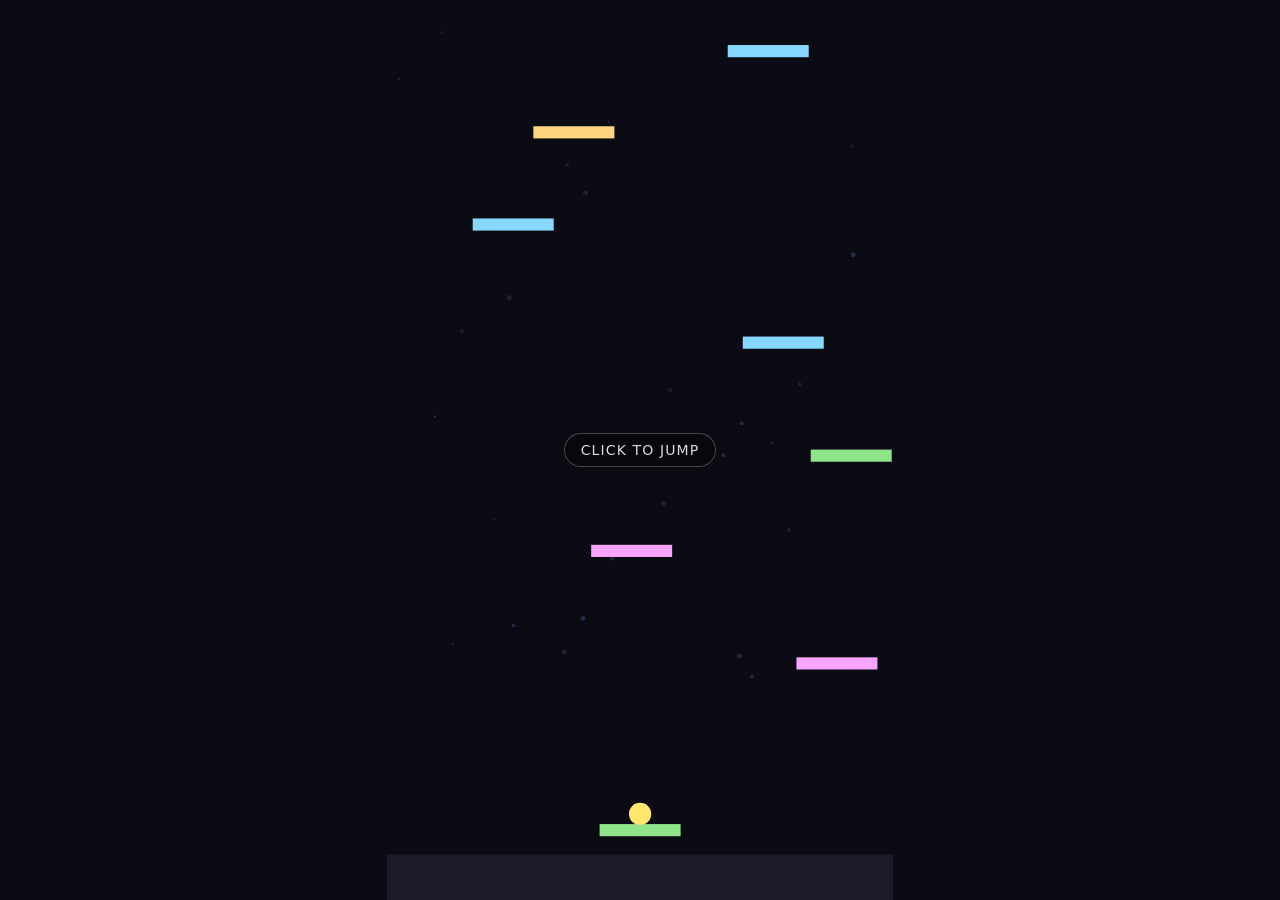
==== index.html @ 4f11e570 "Add runnable Tail Jumper vertical slice" ====
<!doctype html>
<html lang="en">
  <head>
    <meta charset="UTF-8" />
    <meta name="viewport" content="width=device-width, initial-scale=1.0" />
    <title>Tail Jumper</title>
    <link rel="stylesheet" href="style.css" />
  </head>
  <body>
    <div id="game-root">
      <canvas id="game-canvas"></canvas>
      <div id="overlay">click to jump</div>
    </div>
    <script type="module" src="main.js"></script>
  </body>
</html>
---- style.css ----
:root {
  color-scheme: dark;
}

* {
  box-sizing: border-box;
}

body {
  margin: 0;
  background: #0b0b14;
  display: flex;
  justify-content: center;
  align-items: center;
  height: 100vh;
  overflow: hidden;
  font-family: "Inter", system-ui, sans-serif;
}

#game-root {
  position: relative;
  height: 100vh;
  width: 100vw;
  display: flex;
  align-items: center;
  justify-content: center;
}

#game-canvas {
  display: block;
  background: #0b0b14;
}

#overlay {
  position: absolute;
  color: rgba(255, 255, 255, 0.85);
  letter-spacing: 0.08em;
  text-transform: uppercase;
  font-size: 14px;
  pointer-events: none;
  top: 50%;
  transform: translateY(-50%);
  padding: 8px 16px;
  border: 1px solid rgba(255, 255, 255, 0.25);
  border-radius: 999px;
  background: rgba(0, 0, 0, 0.35);
  transition: opacity 0.3s ease;
}

#overlay.hidden {
  opacity: 0;
}
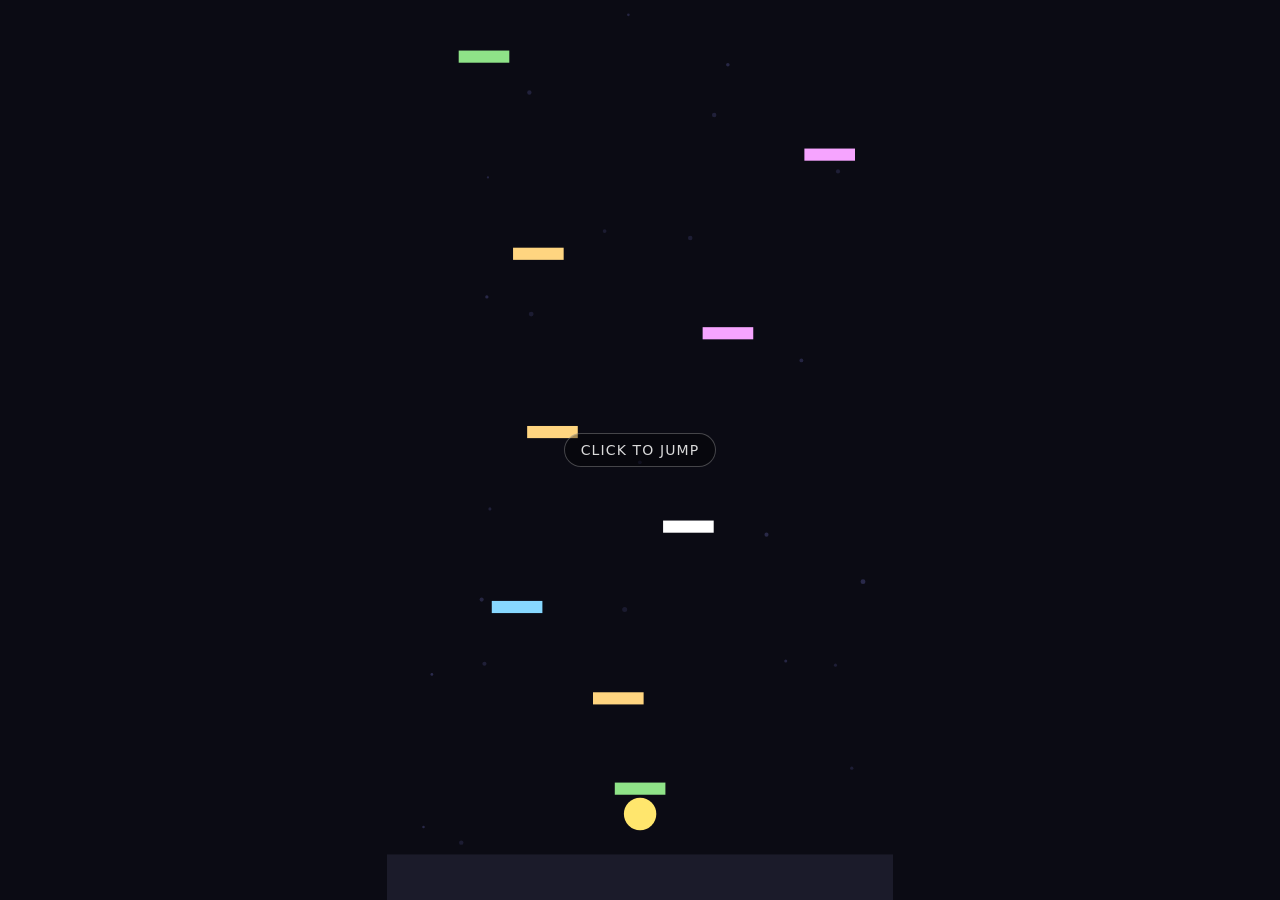
==== commit 718e4c69: "Implement Tail v2 layered tail and viewer" ====
--- a/index.html
+++ b/index.html
@@ -10,6 +10,48 @@
     <div id="game-root">
       <canvas id="game-canvas"></canvas>
       <div id="overlay">click to jump</div>
+      <div id="tail-viewer" class="tail-viewer hidden">
+        <div class="tail-viewer__header">
+          <div>
+            <strong>Tail Viewer</strong>
+            <span class="tail-viewer__hint">V to toggle</span>
+          </div>
+          <div class="tail-viewer__actions">
+            <button type="button" data-action="save">Save</button>
+            <button type="button" data-action="dump">Dump JSON</button>
+          </div>
+        </div>
+        <div class="tail-viewer__body">
+          <div class="tail-viewer__layers" data-layer-list></div>
+          <div class="tail-viewer__controls" data-layer-controls>
+            <div class="tail-viewer__field">
+              <label>Grid Size</label>
+              <input type="range" data-control="gridSize" />
+              <span data-value="gridSize"></span>
+            </div>
+            <div class="tail-viewer__field">
+              <label>Spawn Rate</label>
+              <input type="range" data-control="spawnRate" />
+              <span data-value="spawnRate"></span>
+            </div>
+            <div class="tail-viewer__field">
+              <label>Size</label>
+              <input type="range" data-control="size" />
+              <span data-value="size"></span>
+            </div>
+            <div class="tail-viewer__field">
+              <label>Life</label>
+              <input type="range" data-control="life" />
+              <span data-value="life"></span>
+            </div>
+            <div class="tail-viewer__field">
+              <label>Alpha</label>
+              <input type="range" data-control="alpha" />
+              <span data-value="alpha"></span>
+            </div>
+          </div>
+        </div>
+      </div>
     </div>
     <script type="module" src="main.js"></script>
   </body>
--- a/style.css
+++ b/style.css
@@ -50,3 +50,123 @@
 #overlay.hidden {
   opacity: 0;
 }
+
+.tail-viewer {
+  position: absolute;
+  top: 16px;
+  left: 16px;
+  width: 320px;
+  background: rgba(10, 10, 18, 0.85);
+  border: 1px solid rgba(255, 255, 255, 0.1);
+  border-radius: 12px;
+  padding: 12px;
+  color: #e6e6f2;
+  font-size: 12px;
+  display: flex;
+  flex-direction: column;
+  gap: 10px;
+  backdrop-filter: blur(8px);
+}
+
+.tail-viewer.hidden {
+  display: none;
+}
+
+.tail-viewer__header {
+  display: flex;
+  justify-content: space-between;
+  align-items: center;
+  gap: 8px;
+}
+
+.tail-viewer__header strong {
+  font-size: 13px;
+  letter-spacing: 0.04em;
+  text-transform: uppercase;
+}
+
+.tail-viewer__hint {
+  display: block;
+  font-size: 10px;
+  color: rgba(255, 255, 255, 0.5);
+}
+
+.tail-viewer__actions {
+  display: flex;
+  gap: 6px;
+}
+
+.tail-viewer__actions button {
+  background: rgba(255, 255, 255, 0.08);
+  color: inherit;
+  border: 1px solid rgba(255, 255, 255, 0.2);
+  border-radius: 6px;
+  padding: 4px 8px;
+  font-size: 11px;
+  cursor: pointer;
+}
+
+.tail-viewer__body {
+  display: grid;
+  grid-template-columns: 1fr;
+  gap: 10px;
+}
+
+.tail-viewer__layers {
+  display: flex;
+  flex-direction: column;
+  gap: 6px;
+}
+
+.tail-viewer__layer-row {
+  display: flex;
+  align-items: center;
+  gap: 6px;
+}
+
+.tail-viewer__layer-toggle {
+  accent-color: #7c4dff;
+}
+
+.tail-viewer__layer-button {
+  flex: 1;
+  text-align: left;
+  background: rgba(255, 255, 255, 0.06);
+  color: inherit;
+  border: 1px solid rgba(255, 255, 255, 0.08);
+  border-radius: 6px;
+  padding: 6px 8px;
+  font-size: 11px;
+  cursor: pointer;
+}
+
+.tail-viewer__layer-button.is-active {
+  border-color: rgba(124, 77, 255, 0.6);
+  background: rgba(124, 77, 255, 0.2);
+}
+
+.tail-viewer__controls {
+  display: flex;
+  flex-direction: column;
+  gap: 8px;
+}
+
+.tail-viewer__field {
+  display: grid;
+  grid-template-columns: 1fr auto;
+  align-items: center;
+  gap: 6px;
+}
+
+.tail-viewer__field label {
+  color: rgba(255, 255, 255, 0.7);
+}
+
+.tail-viewer__field input[type=\"range\"] {
+  width: 100%;
+}
+
+.tail-viewer__field span {
+  font-variant-numeric: tabular-nums;
+  color: rgba(255, 255, 255, 0.9);
+}
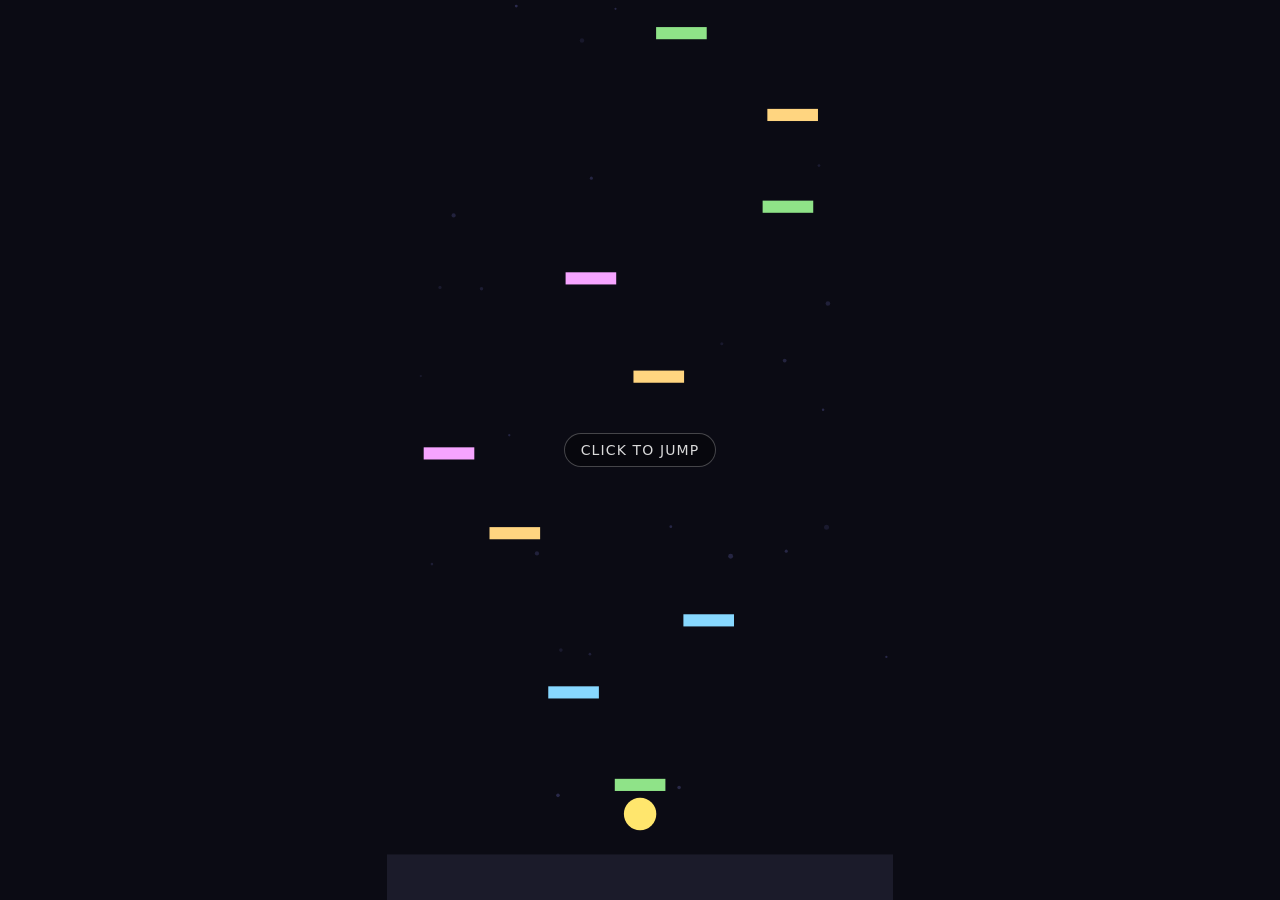
==== commit bd4a5420: "Add progression preview to tail viewer" ====
--- a/index.html
+++ b/index.html
@@ -22,8 +22,28 @@
           </div>
         </div>
         <div class="tail-viewer__body">
-          <div class="tail-viewer__layers" data-layer-list></div>
+          <div class="tail-viewer__layers">
+            <div class="tail-viewer__section-header">Layer Select</div>
+            <div data-layer-list></div>
+          </div>
           <div class="tail-viewer__controls" data-layer-controls>
+            <div class="tail-viewer__section">
+              <div class="tail-viewer__section-header">
+                <span>Progression Preview</span>
+                <span class="tail-viewer__stage-label" data-progress-stage></span>
+              </div>
+              <div class="tail-viewer__stage-bar" data-stage-bar></div>
+              <div class="tail-viewer__field">
+                <label>Progress</label>
+                <input type="range" data-control="progress" />
+                <span data-value="progress"></span>
+              </div>
+              <div class="tail-viewer__multipliers" data-progress-multipliers>
+                <span data-mul="spawn"></span>
+                <span data-mul="life"></span>
+                <span data-mul="size"></span>
+              </div>
+            </div>
             <div class="tail-viewer__field">
               <label>Grid Size</label>
               <input type="range" data-control="gridSize" />
--- a/style.css
+++ b/style.css
@@ -112,7 +112,76 @@
   gap: 10px;
 }
 
+.tail-viewer__section {
+  display: flex;
+  flex-direction: column;
+  gap: 8px;
+  padding: 8px;
+  border-radius: 10px;
+  background: rgba(255, 255, 255, 0.04);
+  border: 1px solid rgba(255, 255, 255, 0.08);
+}
+
+.tail-viewer__section-header {
+  display: flex;
+  justify-content: space-between;
+  align-items: center;
+  gap: 8px;
+  font-size: 11px;
+  text-transform: uppercase;
+  letter-spacing: 0.04em;
+  color: rgba(255, 255, 255, 0.7);
+}
+
+.tail-viewer__stage-label {
+  font-size: 10px;
+  color: rgba(255, 255, 255, 0.9);
+}
+
+.tail-viewer__stage-bar {
+  display: flex;
+  height: 8px;
+  border-radius: 999px;
+  overflow: hidden;
+  background: rgba(255, 255, 255, 0.08);
+  border: 1px solid rgba(255, 255, 255, 0.08);
+}
+
+.tail-viewer__stage-segment {
+  flex: 1;
+  position: relative;
+  cursor: pointer;
+  background: rgba(255, 255, 255, 0.08);
+}
+
+.tail-viewer__stage-segment + .tail-viewer__stage-segment {
+  border-left: 1px solid rgba(255, 255, 255, 0.08);
+}
+
+.tail-viewer__stage-segment.is-active {
+  background: rgba(124, 77, 255, 0.6);
+}
+
+.tail-viewer__multipliers {
+  display: flex;
+  gap: 8px;
+  font-size: 10px;
+  color: rgba(255, 255, 255, 0.7);
+}
+
+.tail-viewer__multipliers span {
+  padding: 2px 6px;
+  border-radius: 999px;
+  background: rgba(255, 255, 255, 0.08);
+}
+
 .tail-viewer__layers {
+  display: flex;
+  flex-direction: column;
+  gap: 6px;
+}
+
+.tail-viewer__layers [data-layer-list] {
   display: flex;
   flex-direction: column;
   gap: 6px;
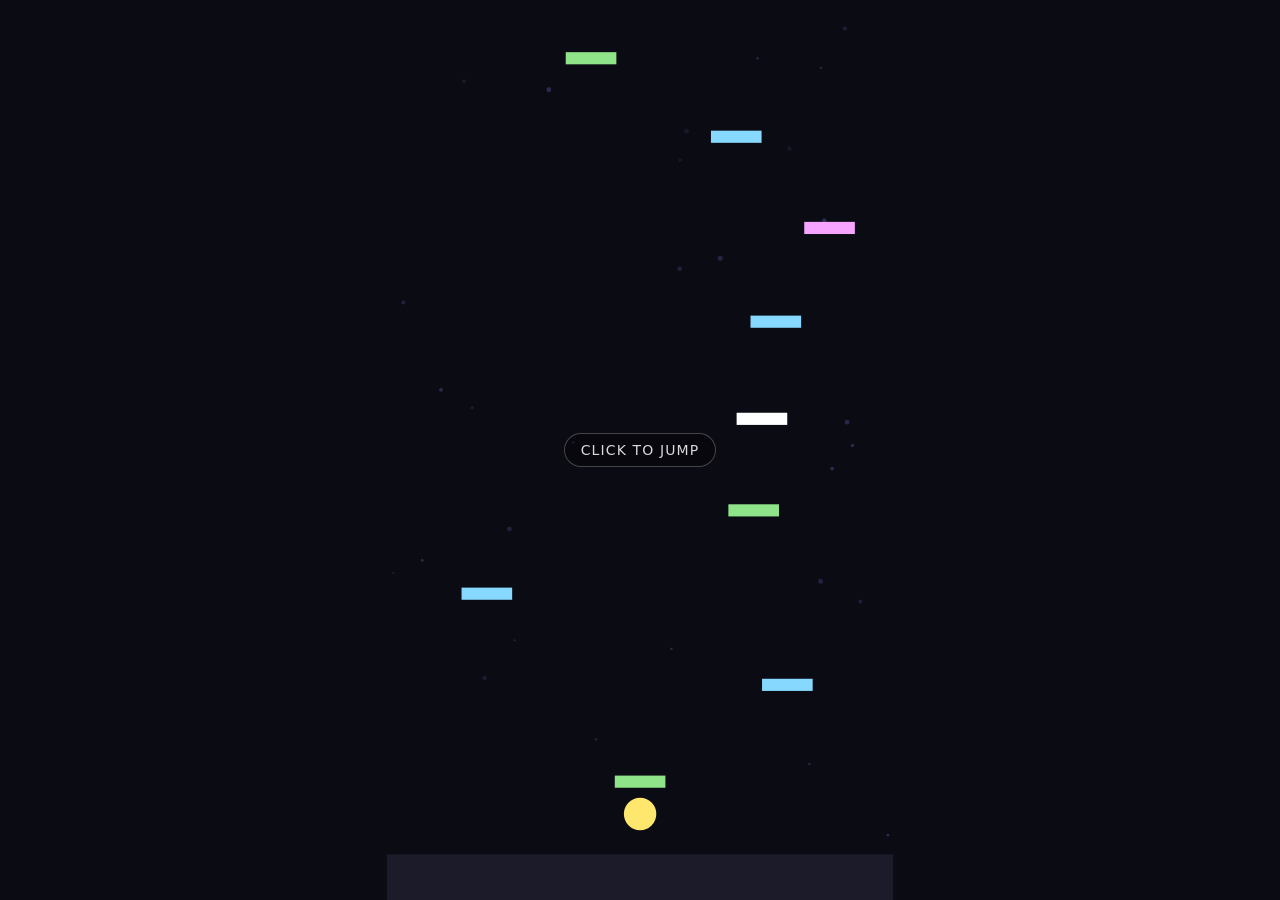
==== commit 9f93ba89: "Expand tail viewer controls and monitoring" ====
--- a/index.html
+++ b/index.html
@@ -18,6 +18,8 @@
           </div>
           <div class="tail-viewer__actions">
             <button type="button" data-action="save">Save</button>
+            <button type="button" data-action="load">Load</button>
+            <button type="button" data-action="reset">Reset</button>
             <button type="button" data-action="dump">Dump JSON</button>
           </div>
         </div>
@@ -27,6 +29,19 @@
             <div data-layer-list></div>
           </div>
           <div class="tail-viewer__controls" data-layer-controls>
+            <div class="tail-viewer__section tail-viewer__metrics">
+              <div class="tail-viewer__section-header">
+                <span>Performance</span>
+              </div>
+              <div class="tail-viewer__metrics-row">
+                <span>FPS</span>
+                <strong data-metric="fps">--</strong>
+              </div>
+              <div class="tail-viewer__metrics-row">
+                <span>Particles</span>
+                <strong data-metric="particles">--</strong>
+              </div>
+            </div>
             <div class="tail-viewer__section">
               <div class="tail-viewer__section-header">
                 <span>Progression Preview</span>
@@ -44,15 +59,114 @@
                 <span data-mul="size"></span>
               </div>
             </div>
-            <div class="tail-viewer__field">
-              <label>Grid Size</label>
-              <input type="range" data-control="gridSize" />
-              <span data-value="gridSize"></span>
-            </div>
-            <div class="tail-viewer__field">
-              <label>Spawn Rate</label>
+            <div class="tail-viewer__section">
+              <div class="tail-viewer__section-header">
+                <span>Global Tail</span>
+              </div>
+              <div class="tail-viewer__field">
+                <label>Snap to Grid</label>
+                <input type="checkbox" data-control="snapToGrid" />
+              </div>
+              <div class="tail-viewer__field">
+                <label>Grid Size</label>
+                <input type="range" data-control="gridSize" />
+                <span data-value="gridSize"></span>
+              </div>
+              <div class="tail-viewer__field">
+                <label>Global Alpha</label>
+                <input type="range" data-control="globalAlpha" />
+                <span data-value="globalAlpha"></span>
+              </div>
+              <div class="tail-viewer__field">
+                <label>Global Spawn</label>
+                <input type="range" data-control="globalSpawnMul" />
+                <span data-value="globalSpawnMul"></span>
+              </div>
+              <div class="tail-viewer__field">
+                <label>Global Life</label>
+                <input type="range" data-control="globalLifeMul" />
+                <span data-value="globalLifeMul"></span>
+              </div>
+              <div class="tail-viewer__field">
+                <label>Global Size</label>
+                <input type="range" data-control="globalSizeMul" />
+                <span data-value="globalSizeMul"></span>
+              </div>
+            </div>
+            <div class="tail-viewer__section">
+              <div class="tail-viewer__section-header">
+                <span>Progress Stages</span>
+                <button type="button" class="tail-viewer__small-button" data-action="add-stage">
+                  Add
+                </button>
+              </div>
+              <div class="tail-viewer__stage-list" data-stage-list></div>
+            </div>
+            <div class="tail-viewer__field">
+              <label>Enabled</label>
+              <input type="checkbox" data-control="layerEnabled" />
+            </div>
+            <div class="tail-viewer__field">
+              <label>Enabled At</label>
+              <input type="range" data-control="enabledAt" />
+              <span data-value="enabledAt"></span>
+            </div>
+            <div class="tail-viewer__field">
+              <label>Mode</label>
+              <select data-control="mode">
+                <option value="follow">follow</option>
+                <option value="aura">aura</option>
+                <option value="spark">spark</option>
+              </select>
+            </div>
+            <div class="tail-viewer__field">
+              <label>Shape</label>
+              <select data-control="shape">
+                <option value="square">square</option>
+                <option value="circle">circle</option>
+              </select>
+            </div>
+            <div class="tail-viewer__field">
+              <label>Color Mode</label>
+              <select data-control="colorMode">
+                <option value="platform">platform</option>
+                <option value="fixed">fixed</option>
+                <option value="palette">palette</option>
+              </select>
+            </div>
+            <div class="tail-viewer__field tail-viewer__color-row" data-color-fixed>
+              <label>Color</label>
+              <input type="color" data-control="color" />
+              <input type="text" data-control="colorText" />
+            </div>
+            <div class="tail-viewer__field" data-color-palette>
+              <label>Palette</label>
+              <input type="text" data-control="palette" placeholder="#ff0000, #00ff00" />
+            </div>
+            <div class="tail-viewer__field" data-color-palette>
+              <label>Palette Blend</label>
+              <input type="range" data-control="paletteBlend" />
+              <span data-value="paletteBlend"></span>
+            </div>
+            <div class="tail-viewer__field">
+              <label>Base Spawn</label>
               <input type="range" data-control="spawnRate" />
               <span data-value="spawnRate"></span>
+            </div>
+            <div class="tail-viewer__field">
+              <label>Max Spawn</label>
+              <input type="range" data-control="maxSpawnRate" />
+              <span data-value="maxSpawnRate"></span>
+            </div>
+            <div class="tail-viewer__field">
+              <label>Life</label>
+              <input type="range" data-control="life" />
+              <span data-value="life"></span>
+            </div>
+            <div class="tail-viewer__field">
+              <label>Life Jitter</label>
+              <input type="range" data-control="lifeJitter" />
+              <span data-value="lifeJitter"></span>
             </div>
             <div class="tail-viewer__field">
               <label>Size</label>
@@ -60,14 +174,49 @@
               <span data-value="size"></span>
             </div>
             <div class="tail-viewer__field">
-              <label>Life</label>
-              <input type="range" data-control="life" />
-              <span data-value="life"></span>
+              <label>Size Jitter</label>
+              <input type="range" data-control="sizeJitter" />
+              <span data-value="sizeJitter"></span>
             </div>
             <div class="tail-viewer__field">
               <label>Alpha</label>
               <input type="range" data-control="alpha" />
               <span data-value="alpha"></span>
+            </div>
+            <div class="tail-viewer__field">
+              <label>Follow Strength</label>
+              <input type="range" data-control="followStrength" />
+              <span data-value="followStrength"></span>
+            </div>
+            <div class="tail-viewer__field">
+              <label>Offset Radius</label>
+              <input type="range" data-control="offsetRadius" />
+              <span data-value="offsetRadius"></span>
+            </div>
+            <div class="tail-viewer__field">
+              <label>Offset Bias</label>
+              <input type="range" data-control="offsetBias" />
+              <span data-value="offsetBias"></span>
+            </div>
+            <div class="tail-viewer__field">
+              <label>Drift Speed</label>
+              <input type="range" data-control="driftSpeed" />
+              <span data-value="driftSpeed"></span>
+            </div>
+            <div class="tail-viewer__field">
+              <label>Drift Jitter</label>
+              <input type="range" data-control="driftJitter" />
+              <span data-value="driftJitter"></span>
+            </div>
+            <div class="tail-viewer__field">
+              <label>Gravity</label>
+              <input type="range" data-control="gravity" />
+              <span data-value="gravity"></span>
+            </div>
+            <div class="tail-viewer__field">
+              <label>Air Push</label>
+              <input type="range" data-control="airPush" />
+              <span data-value="airPush"></span>
             </div>
           </div>
         </div>
--- a/style.css
+++ b/style.css
@@ -106,6 +106,16 @@
   cursor: pointer;
 }
 
+.tail-viewer__small-button {
+  background: rgba(255, 255, 255, 0.1);
+  border: 1px solid rgba(255, 255, 255, 0.2);
+  color: inherit;
+  border-radius: 6px;
+  font-size: 10px;
+  padding: 2px 6px;
+  cursor: pointer;
+}
+
 .tail-viewer__body {
   display: grid;
   grid-template-columns: 1fr;
@@ -133,6 +143,19 @@
   color: rgba(255, 255, 255, 0.7);
 }
 
+.tail-viewer__metrics-row {
+  display: flex;
+  justify-content: space-between;
+  align-items: center;
+  font-size: 11px;
+  color: rgba(255, 255, 255, 0.8);
+}
+
+.tail-viewer__metrics-row strong {
+  font-variant-numeric: tabular-nums;
+  color: rgba(255, 255, 255, 0.95);
+}
+
 .tail-viewer__stage-label {
   font-size: 10px;
   color: rgba(255, 255, 255, 0.9);
@@ -173,6 +196,39 @@
   padding: 2px 6px;
   border-radius: 999px;
   background: rgba(255, 255, 255, 0.08);
+}
+
+.tail-viewer__stage-list {
+  display: flex;
+  flex-direction: column;
+  gap: 6px;
+}
+
+.tail-viewer__stage-row {
+  display: grid;
+  grid-template-columns: repeat(5, minmax(0, 1fr)) auto;
+  gap: 6px;
+  align-items: center;
+}
+
+.tail-viewer__stage-row input {
+  width: 100%;
+  font-size: 10px;
+  padding: 2px 4px;
+  border-radius: 4px;
+  border: 1px solid rgba(255, 255, 255, 0.15);
+  background: rgba(255, 255, 255, 0.08);
+  color: inherit;
+}
+
+.tail-viewer__stage-row button {
+  background: rgba(255, 255, 255, 0.08);
+  border: 1px solid rgba(255, 255, 255, 0.2);
+  color: inherit;
+  border-radius: 6px;
+  font-size: 10px;
+  padding: 2px 6px;
+  cursor: pointer;
 }
 
 .tail-viewer__layers {
@@ -227,6 +283,28 @@
   gap: 6px;
 }
 
+.tail-viewer__field input[type="text"],
+.tail-viewer__field select {
+  background: rgba(255, 255, 255, 0.08);
+  border: 1px solid rgba(255, 255, 255, 0.2);
+  color: inherit;
+  border-radius: 6px;
+  padding: 4px 6px;
+  font-size: 11px;
+}
+
+.tail-viewer__color-row {
+  grid-template-columns: 1fr auto auto;
+}
+
+.tail-viewer__color-row input[type="color"] {
+  border: none;
+  background: transparent;
+  width: 28px;
+  height: 24px;
+  padding: 0;
+}
+
 .tail-viewer__field label {
   color: rgba(255, 255, 255, 0.7);
 }
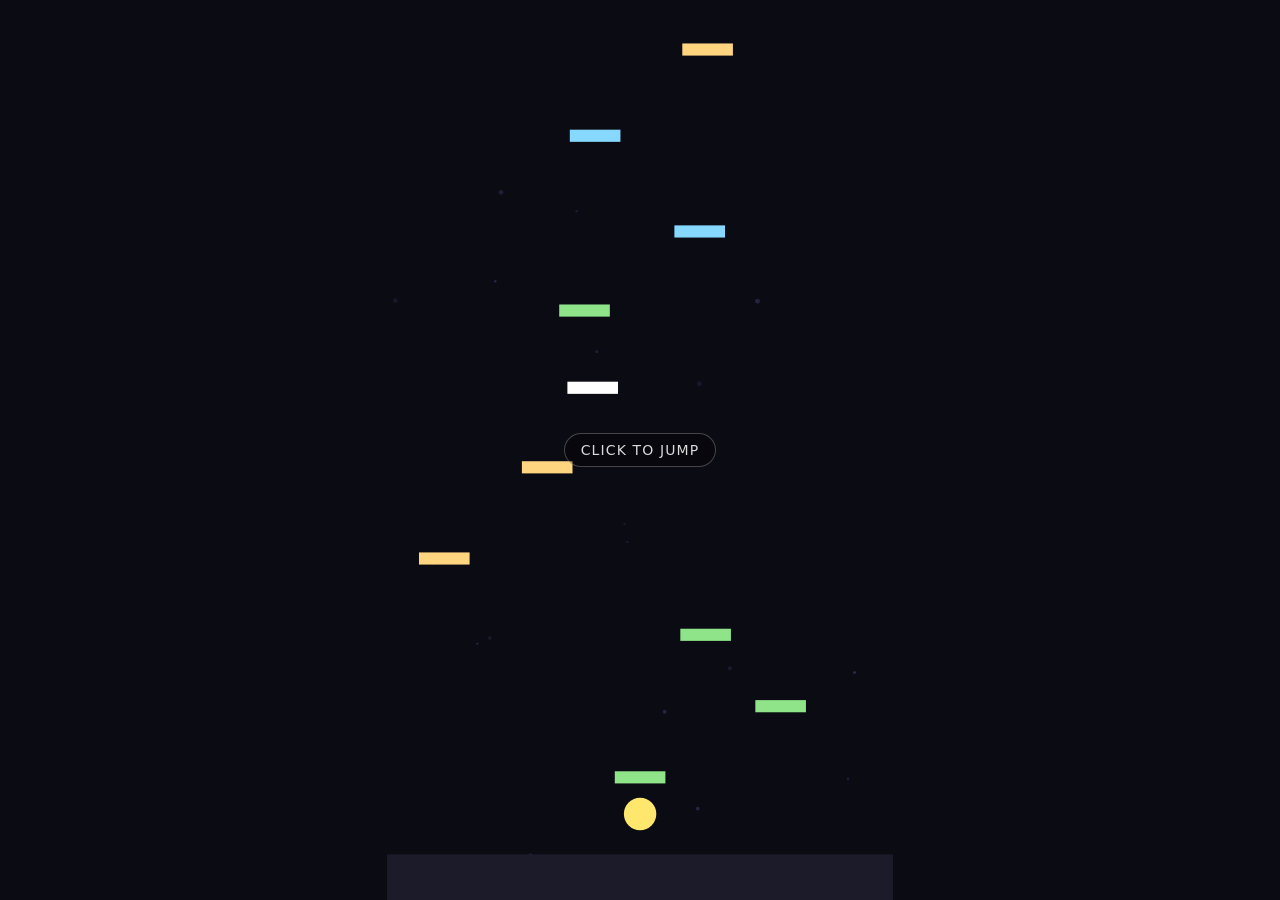
==== commit 542dfae0: "Add debug editor layout and platform controls" ====
--- a/index.html
+++ b/index.html
@@ -10,217 +10,6 @@
     <div id="game-root">
       <canvas id="game-canvas"></canvas>
       <div id="overlay">click to jump</div>
-      <div id="tail-viewer" class="tail-viewer hidden">
-        <div class="tail-viewer__header">
-          <div>
-            <strong>Tail Viewer</strong>
-            <span class="tail-viewer__hint">V to toggle</span>
-          </div>
-          <div class="tail-viewer__actions">
-            <button type="button" data-action="save">Save</button>
-            <button type="button" data-action="load">Load</button>
-            <button type="button" data-action="reset">Reset</button>
-            <button type="button" data-action="dump">Dump JSON</button>
-          </div>
-        </div>
-        <div class="tail-viewer__body">
-          <div class="tail-viewer__layers">
-            <div class="tail-viewer__section-header">Layer Select</div>
-            <div data-layer-list></div>
-          </div>
-          <div class="tail-viewer__controls" data-layer-controls>
-            <div class="tail-viewer__section tail-viewer__metrics">
-              <div class="tail-viewer__section-header">
-                <span>Performance</span>
-              </div>
-              <div class="tail-viewer__metrics-row">
-                <span>FPS</span>
-                <strong data-metric="fps">--</strong>
-              </div>
-              <div class="tail-viewer__metrics-row">
-                <span>Particles</span>
-                <strong data-metric="particles">--</strong>
-              </div>
-            </div>
-            <div class="tail-viewer__section">
-              <div class="tail-viewer__section-header">
-                <span>Progression Preview</span>
-                <span class="tail-viewer__stage-label" data-progress-stage></span>
-              </div>
-              <div class="tail-viewer__stage-bar" data-stage-bar></div>
-              <div class="tail-viewer__field">
-                <label>Progress</label>
-                <input type="range" data-control="progress" />
-                <span data-value="progress"></span>
-              </div>
-              <div class="tail-viewer__multipliers" data-progress-multipliers>
-                <span data-mul="spawn"></span>
-                <span data-mul="life"></span>
-                <span data-mul="size"></span>
-              </div>
-            </div>
-            <div class="tail-viewer__section">
-              <div class="tail-viewer__section-header">
-                <span>Global Tail</span>
-              </div>
-              <div class="tail-viewer__field">
-                <label>Snap to Grid</label>
-                <input type="checkbox" data-control="snapToGrid" />
-              </div>
-              <div class="tail-viewer__field">
-                <label>Grid Size</label>
-                <input type="range" data-control="gridSize" />
-                <span data-value="gridSize"></span>
-              </div>
-              <div class="tail-viewer__field">
-                <label>Global Alpha</label>
-                <input type="range" data-control="globalAlpha" />
-                <span data-value="globalAlpha"></span>
-              </div>
-              <div class="tail-viewer__field">
-                <label>Global Spawn</label>
-                <input type="range" data-control="globalSpawnMul" />
-                <span data-value="globalSpawnMul"></span>
-              </div>
-              <div class="tail-viewer__field">
-                <label>Global Life</label>
-                <input type="range" data-control="globalLifeMul" />
-                <span data-value="globalLifeMul"></span>
-              </div>
-              <div class="tail-viewer__field">
-                <label>Global Size</label>
-                <input type="range" data-control="globalSizeMul" />
-                <span data-value="globalSizeMul"></span>
-              </div>
-            </div>
-            <div class="tail-viewer__section">
-              <div class="tail-viewer__section-header">
-                <span>Progress Stages</span>
-                <button type="button" class="tail-viewer__small-button" data-action="add-stage">
-                  Add
-                </button>
-              </div>
-              <div class="tail-viewer__stage-list" data-stage-list></div>
-            </div>
-            <div class="tail-viewer__field">
-              <label>Enabled</label>
-              <input type="checkbox" data-control="layerEnabled" />
-            </div>
-            <div class="tail-viewer__field">
-              <label>Enabled At</label>
-              <input type="range" data-control="enabledAt" />
-              <span data-value="enabledAt"></span>
-            </div>
-            <div class="tail-viewer__field">
-              <label>Mode</label>
-              <select data-control="mode">
-                <option value="follow">follow</option>
-                <option value="aura">aura</option>
-                <option value="spark">spark</option>
-              </select>
-            </div>
-            <div class="tail-viewer__field">
-              <label>Shape</label>
-              <select data-control="shape">
-                <option value="square">square</option>
-                <option value="circle">circle</option>
-              </select>
-            </div>
-            <div class="tail-viewer__field">
-              <label>Color Mode</label>
-              <select data-control="colorMode">
-                <option value="platform">platform</option>
-                <option value="fixed">fixed</option>
-                <option value="palette">palette</option>
-              </select>
-            </div>
-            <div class="tail-viewer__field tail-viewer__color-row" data-color-fixed>
-              <label>Color</label>
-              <input type="color" data-control="color" />
-              <input type="text" data-control="colorText" />
-            </div>
-            <div class="tail-viewer__field" data-color-palette>
-              <label>Palette</label>
-              <input type="text" data-control="palette" placeholder="#ff0000, #00ff00" />
-            </div>
-            <div class="tail-viewer__field" data-color-palette>
-              <label>Palette Blend</label>
-              <input type="range" data-control="paletteBlend" />
-              <span data-value="paletteBlend"></span>
-            </div>
-            <div class="tail-viewer__field">
-              <label>Base Spawn</label>
-              <input type="range" data-control="spawnRate" />
-              <span data-value="spawnRate"></span>
-            </div>
-            <div class="tail-viewer__field">
-              <label>Max Spawn</label>
-              <input type="range" data-control="maxSpawnRate" />
-              <span data-value="maxSpawnRate"></span>
-            </div>
-            <div class="tail-viewer__field">
-              <label>Life</label>
-              <input type="range" data-control="life" />
-              <span data-value="life"></span>
-            </div>
-            <div class="tail-viewer__field">
-              <label>Life Jitter</label>
-              <input type="range" data-control="lifeJitter" />
-              <span data-value="lifeJitter"></span>
-            </div>
-            <div class="tail-viewer__field">
-              <label>Size</label>
-              <input type="range" data-control="size" />
-              <span data-value="size"></span>
-            </div>
-            <div class="tail-viewer__field">
-              <label>Size Jitter</label>
-              <input type="range" data-control="sizeJitter" />
-              <span data-value="sizeJitter"></span>
-            </div>
-            <div class="tail-viewer__field">
-              <label>Alpha</label>
-              <input type="range" data-control="alpha" />
-              <span data-value="alpha"></span>
-            </div>
-            <div class="tail-viewer__field">
-              <label>Follow Strength</label>
-              <input type="range" data-control="followStrength" />
-              <span data-value="followStrength"></span>
-            </div>
-            <div class="tail-viewer__field">
-              <label>Offset Radius</label>
-              <input type="range" data-control="offsetRadius" />
-              <span data-value="offsetRadius"></span>
-            </div>
-            <div class="tail-viewer__field">
-              <label>Offset Bias</label>
-              <input type="range" data-control="offsetBias" />
-              <span data-value="offsetBias"></span>
-            </div>
-            <div class="tail-viewer__field">
-              <label>Drift Speed</label>
-              <input type="range" data-control="driftSpeed" />
-              <span data-value="driftSpeed"></span>
-            </div>
-            <div class="tail-viewer__field">
-              <label>Drift Jitter</label>
-              <input type="range" data-control="driftJitter" />
-              <span data-value="driftJitter"></span>
-            </div>
-            <div class="tail-viewer__field">
-              <label>Gravity</label>
-              <input type="range" data-control="gravity" />
-              <span data-value="gravity"></span>
-            </div>
-            <div class="tail-viewer__field">
-              <label>Air Push</label>
-              <input type="range" data-control="airPush" />
-              <span data-value="airPush"></span>
-            </div>
-          </div>
-        </div>
-      </div>
     </div>
     <script type="module" src="main.js"></script>
   </body>
--- a/style.css
+++ b/style.css
@@ -24,6 +24,25 @@
   display: flex;
   align-items: center;
   justify-content: center;
+}
+
+.game-root--debug {
+  display: grid;
+  grid-template-columns: minmax(260px, 320px) minmax(420px, 1fr) minmax(260px, 320px);
+  grid-template-areas: "left stage right";
+  gap: 12px;
+  padding: 12px;
+  align-items: center;
+}
+
+.game-stage {
+  position: relative;
+  display: flex;
+  align-items: center;
+  justify-content: center;
+  grid-area: stage;
+  height: 100%;
+  min-height: 0;
 }
 
 #game-canvas {
@@ -52,10 +71,19 @@
 }
 
 .tail-viewer {
-  position: absolute;
-  top: 16px;
-  left: 16px;
-  width: 320px;
+  display: contents;
+}
+
+.tail-viewer.hidden {
+  display: contents;
+}
+
+.tail-viewer.hidden .tail-viewer__panel {
+  display: none;
+}
+
+.tail-viewer__panel {
+  align-self: stretch;
   background: rgba(10, 10, 18, 0.85);
   border: 1px solid rgba(255, 255, 255, 0.1);
   border-radius: 12px;
@@ -66,10 +94,16 @@
   flex-direction: column;
   gap: 10px;
   backdrop-filter: blur(8px);
-}
-
-.tail-viewer.hidden {
-  display: none;
+  max-height: calc(100vh - 24px);
+  overflow: auto;
+}
+
+.tail-viewer__panel--left {
+  grid-area: left;
+}
+
+.tail-viewer__panel--right {
+  grid-area: right;
 }
 
 .tail-viewer__header {
@@ -116,12 +150,6 @@
   cursor: pointer;
 }
 
-.tail-viewer__body {
-  display: grid;
-  grid-template-columns: 1fr;
-  gap: 10px;
-}
-
 .tail-viewer__section {
   display: flex;
   flex-direction: column;
@@ -198,6 +226,48 @@
   background: rgba(255, 255, 255, 0.08);
 }
 
+.tail-viewer__field {
+  display: grid;
+  grid-template-columns: minmax(90px, 1fr) minmax(70px, 120px);
+  align-items: center;
+  gap: 8px;
+}
+
+.tail-viewer__field--wide {
+  grid-template-columns: minmax(90px, 1fr) minmax(150px, 1fr);
+}
+
+.tail-viewer__field input[type="number"],
+.tail-viewer__field input[type="text"],
+.tail-viewer__field select {
+  width: 100%;
+  background: rgba(0, 0, 0, 0.35);
+  border: 1px solid rgba(255, 255, 255, 0.2);
+  border-radius: 6px;
+  color: inherit;
+  font-size: 11px;
+  padding: 4px 6px;
+}
+
+.tail-viewer__field input[type="checkbox"] {
+  width: 16px;
+  height: 16px;
+  justify-self: start;
+}
+
+.tail-viewer__color-row {
+  grid-template-columns: minmax(90px, 1fr) 60px minmax(90px, 1fr);
+}
+
+.tail-viewer__color-row input[type="color"] {
+  width: 100%;
+  height: 26px;
+  border: 1px solid rgba(255, 255, 255, 0.2);
+  border-radius: 6px;
+  padding: 0;
+  background: transparent;
+}
+
 .tail-viewer__stage-list {
   display: flex;
   flex-direction: column;
@@ -231,89 +301,6 @@
   cursor: pointer;
 }
 
-.tail-viewer__layers {
-  display: flex;
-  flex-direction: column;
-  gap: 6px;
-}
-
-.tail-viewer__layers [data-layer-list] {
-  display: flex;
-  flex-direction: column;
-  gap: 6px;
-}
-
-.tail-viewer__layer-row {
-  display: flex;
-  align-items: center;
-  gap: 6px;
-}
-
-.tail-viewer__layer-toggle {
-  accent-color: #7c4dff;
-}
-
-.tail-viewer__layer-button {
-  flex: 1;
-  text-align: left;
-  background: rgba(255, 255, 255, 0.06);
-  color: inherit;
-  border: 1px solid rgba(255, 255, 255, 0.08);
-  border-radius: 6px;
-  padding: 6px 8px;
-  font-size: 11px;
-  cursor: pointer;
-}
-
-.tail-viewer__layer-button.is-active {
-  border-color: rgba(124, 77, 255, 0.6);
-  background: rgba(124, 77, 255, 0.2);
-}
-
-.tail-viewer__controls {
-  display: flex;
-  flex-direction: column;
-  gap: 8px;
-}
-
-.tail-viewer__field {
-  display: grid;
-  grid-template-columns: 1fr auto;
-  align-items: center;
-  gap: 6px;
-}
-
-.tail-viewer__field input[type="text"],
-.tail-viewer__field select {
-  background: rgba(255, 255, 255, 0.08);
-  border: 1px solid rgba(255, 255, 255, 0.2);
-  color: inherit;
-  border-radius: 6px;
-  padding: 4px 6px;
-  font-size: 11px;
-}
-
-.tail-viewer__color-row {
-  grid-template-columns: 1fr auto auto;
-}
-
-.tail-viewer__color-row input[type="color"] {
-  border: none;
-  background: transparent;
-  width: 28px;
-  height: 24px;
-  padding: 0;
-}
-
 .tail-viewer__field label {
   color: rgba(255, 255, 255, 0.7);
 }
-
-.tail-viewer__field input[type=\"range\"] {
-  width: 100%;
-}
-
-.tail-viewer__field span {
-  font-variant-numeric: tabular-nums;
-  color: rgba(255, 255, 255, 0.9);
-}
